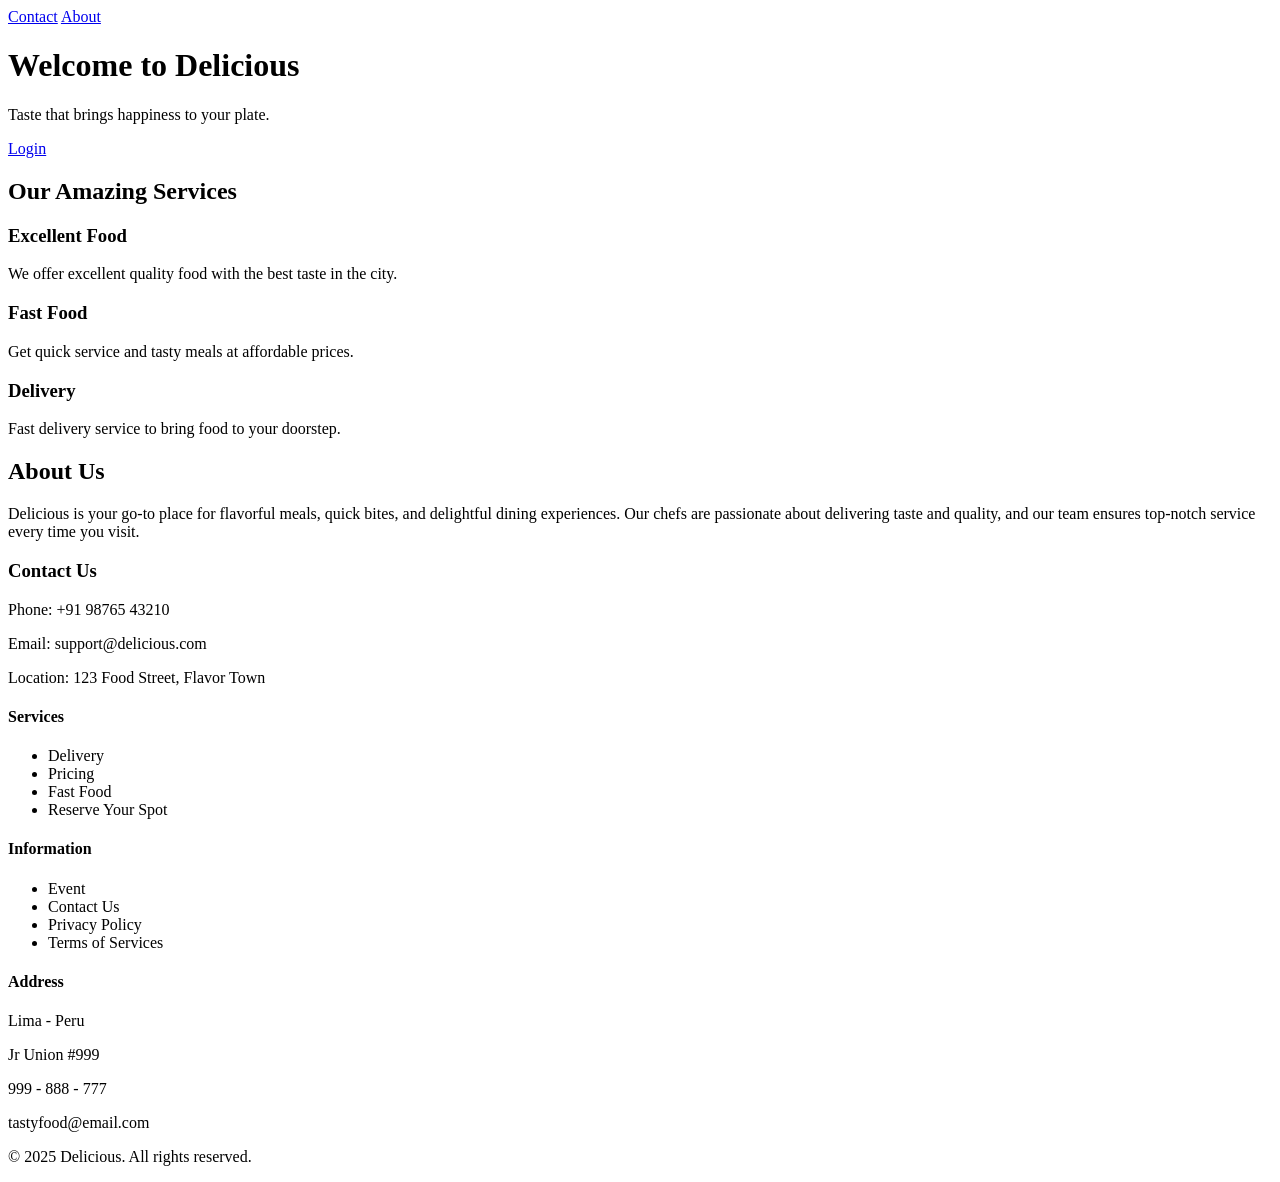
==== index.html @ ea942275 "Adding an index.html file" ====
<!DOCTYPE html>
<html lang="en">
<head>
  <meta charset="UTF-8" />
  <meta name="viewport" content="width=device-width, initial-scale=1.0" />
  <title>Delicious - Welcome</title>
  <link rel="stylesheet" href="index.css" />
  <link href="https://fonts.googleapis.com/css2?family=Poppins:wght@300;500;700&display=swap" rel="stylesheet">
</head>
<body>

  <!-- Navigation Bar -->
  <nav class="top-nav">
    <div class="nav-links">
      <a href="#contact">Contact</a>
      <a href="#about">About</a>
    </div>
  </nav>

  <!-- Hero Section -->
  <div class="hero">
    <div class="overlay">
      <h1 class="title">Welcome to <span>Delicious</span></h1>
      <p class="subtitle">Taste that brings happiness to your plate.</p>
      <a href="login.html" class="login-btn">Login</a>
    </div>
  </div>

  <!-- Services Section -->
  <section class="services">
    <h2>Our Amazing Services</h2>
    <div class="service-boxes">
      <div class="service">
        <h3>Excellent Food</h3>
        <p>We offer excellent quality food with the best taste in the city.</p>
      </div>
      <div class="service">
        <h3>Fast Food</h3>
        <p>Get quick service and tasty meals at affordable prices.</p>
      </div>
      <div class="service">
        <h3>Delivery</h3>
        <p>Fast delivery service to bring food to your doorstep.</p>
      </div>
    </div>
  </section>

  <!-- About Section -->
  <section id="about" class="about">
    <h2>About Us</h2>
    <p>Delicious is your go-to place for flavorful meals, quick bites, and delightful dining experiences. Our chefs are passionate about delivering taste and quality, and our team ensures top-notch service every time you visit.</p>
  </section>

  <!-- Footer Section -->
  <footer id="contact">
    <div class="footer-grid">
      <div class="contact">
        <h3>Contact Us</h3>
        <p>Phone: ‪+91 98765 43210‬</p>
        <p>Email: support@delicious.com</p>
        <p>Location: 123 Food Street, Flavor Town</p>
      </div>
      <div class="footer-links">
        <h4>Services</h4>
        <ul>
          <li>Delivery</li>
          <li>Pricing</li>
          <li>Fast Food</li>
          <li>Reserve Your Spot</li>
        </ul>
      </div>
      <div class="footer-info">
        <h4>Information</h4>
        <ul>
          <li>Event</li>
          <li>Contact Us</li>
          <li>Privacy Policy</li>
          <li>Terms of Services</li>
        </ul>
      </div>
      <div class="footer-address">
        <h4>Address</h4>
        <p>Lima - Peru</p>
        <p>Jr Union #999</p>
        <p>999 - 888 - 777</p>
        <p>tastyfood@email.com</p>
      </div>
    </div>
    <p class="copyright">&copy; 2025 Delicious. All rights reserved.</p>
  </footer>
</body>
</html>
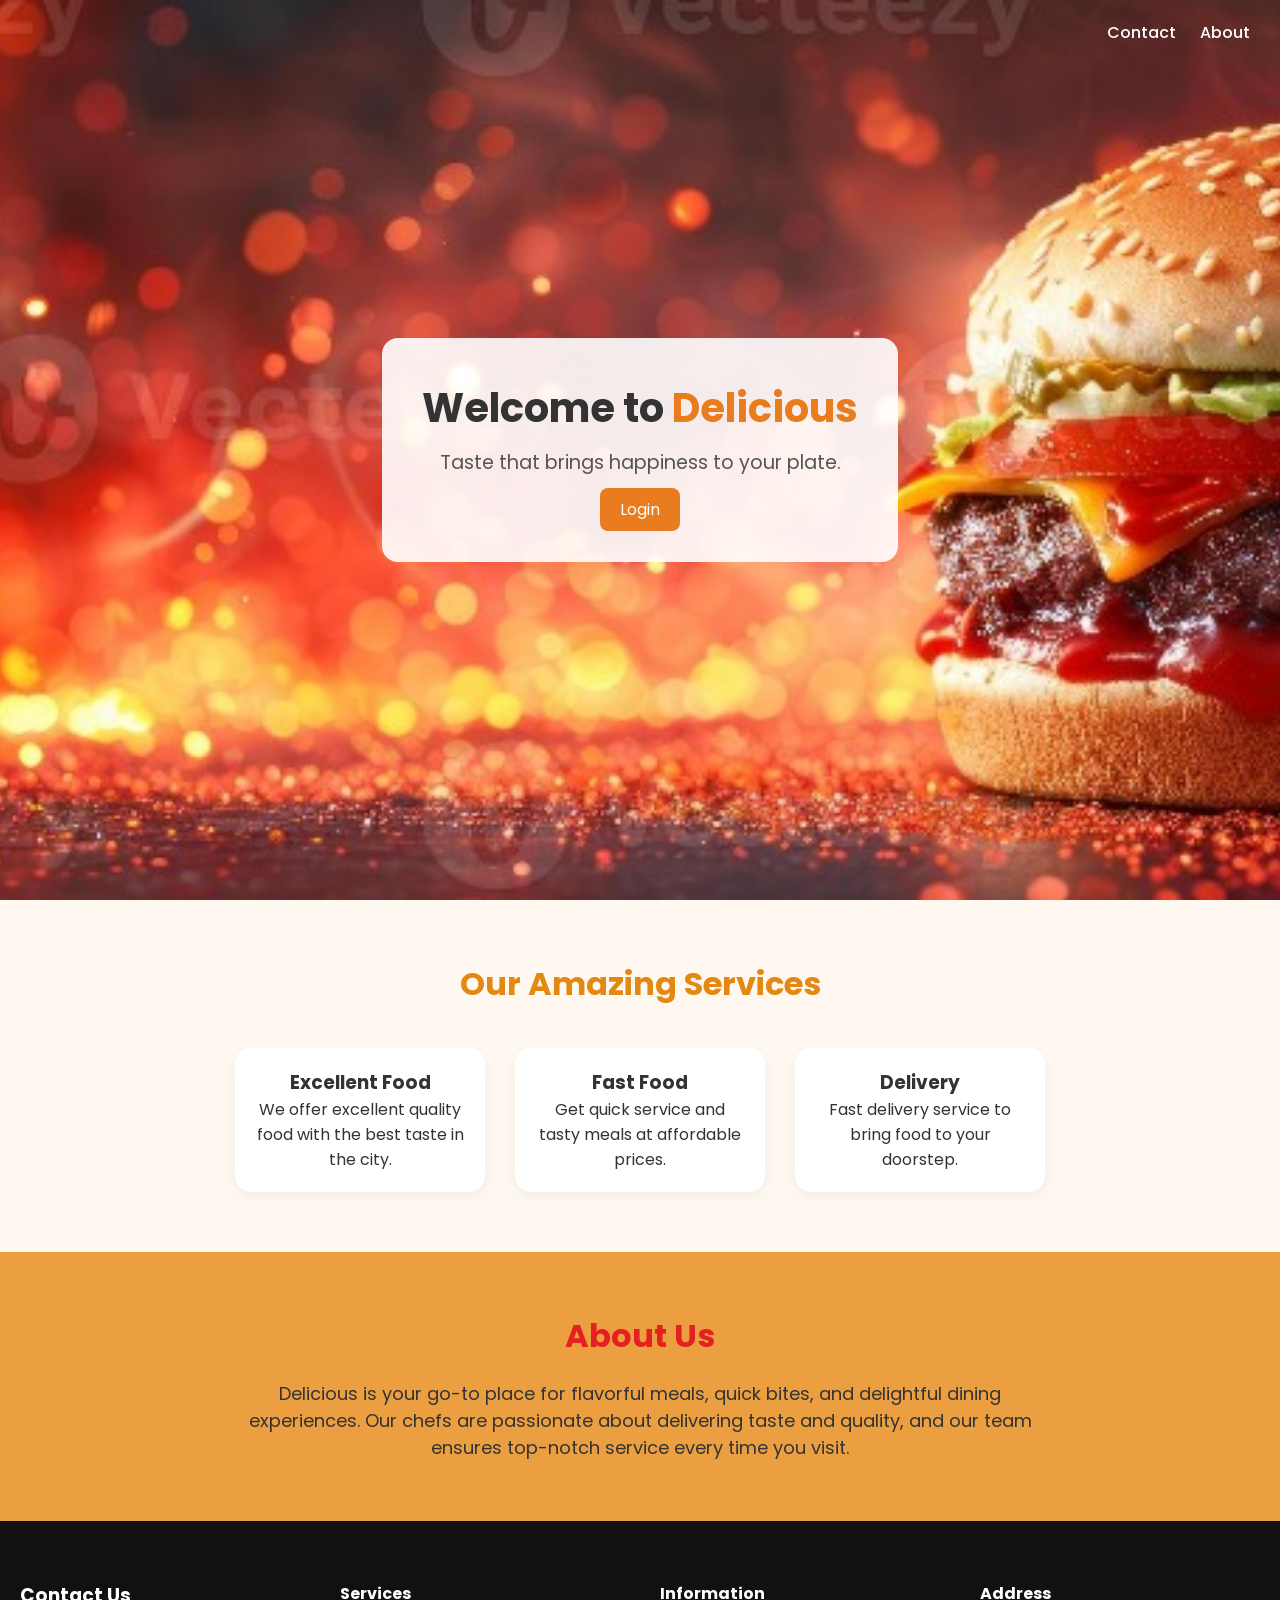
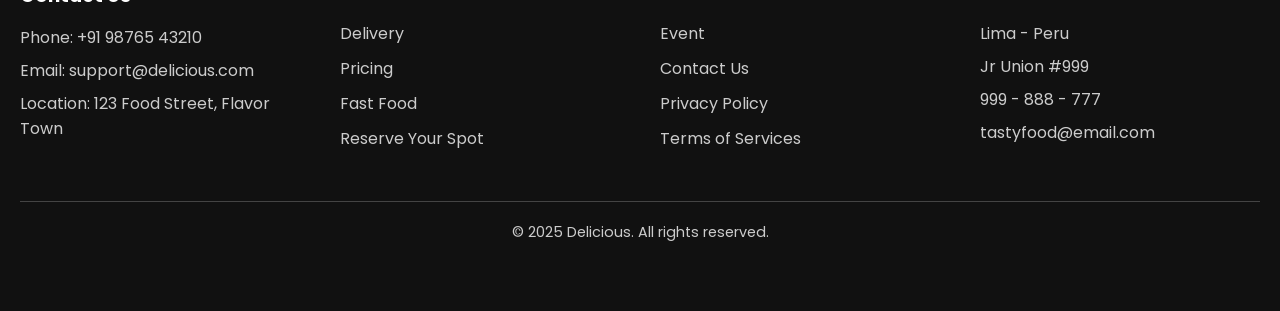
==== commit a4b48c4d: "initial commit" ====
--- a/index.html
+++ b/index.html
@@ -1,92 +1,92 @@
-<!DOCTYPE html>
-<html lang="en">
-<head>
-  <meta charset="UTF-8" />
-  <meta name="viewport" content="width=device-width, initial-scale=1.0" />
-  <title>Delicious - Welcome</title>
-  <link rel="stylesheet" href="index.css" />
-  <link href="https://fonts.googleapis.com/css2?family=Poppins:wght@300;500;700&display=swap" rel="stylesheet">
-</head>
-<body>
-
-  <!-- Navigation Bar -->
-  <nav class="top-nav">
-    <div class="nav-links">
-      <a href="#contact">Contact</a>
-      <a href="#about">About</a>
-    </div>
-  </nav>
-
-  <!-- Hero Section -->
-  <div class="hero">
-    <div class="overlay">
-      <h1 class="title">Welcome to <span>Delicious</span></h1>
-      <p class="subtitle">Taste that brings happiness to your plate.</p>
-      <a href="login.html" class="login-btn">Login</a>
-    </div>
-  </div>
-
-  <!-- Services Section -->
-  <section class="services">
-    <h2>Our Amazing Services</h2>
-    <div class="service-boxes">
-      <div class="service">
-        <h3>Excellent Food</h3>
-        <p>We offer excellent quality food with the best taste in the city.</p>
-      </div>
-      <div class="service">
-        <h3>Fast Food</h3>
-        <p>Get quick service and tasty meals at affordable prices.</p>
-      </div>
-      <div class="service">
-        <h3>Delivery</h3>
-        <p>Fast delivery service to bring food to your doorstep.</p>
-      </div>
-    </div>
-  </section>
-
-  <!-- About Section -->
-  <section id="about" class="about">
-    <h2>About Us</h2>
-    <p>Delicious is your go-to place for flavorful meals, quick bites, and delightful dining experiences. Our chefs are passionate about delivering taste and quality, and our team ensures top-notch service every time you visit.</p>
-  </section>
-
-  <!-- Footer Section -->
-  <footer id="contact">
-    <div class="footer-grid">
-      <div class="contact">
-        <h3>Contact Us</h3>
-        <p>Phone: ‪+91 98765 43210‬</p>
-        <p>Email: support@delicious.com</p>
-        <p>Location: 123 Food Street, Flavor Town</p>
-      </div>
-      <div class="footer-links">
-        <h4>Services</h4>
-        <ul>
-          <li>Delivery</li>
-          <li>Pricing</li>
-          <li>Fast Food</li>
-          <li>Reserve Your Spot</li>
-        </ul>
-      </div>
-      <div class="footer-info">
-        <h4>Information</h4>
-        <ul>
-          <li>Event</li>
-          <li>Contact Us</li>
-          <li>Privacy Policy</li>
-          <li>Terms of Services</li>
-        </ul>
-      </div>
-      <div class="footer-address">
-        <h4>Address</h4>
-        <p>Lima - Peru</p>
-        <p>Jr Union #999</p>
-        <p>999 - 888 - 777</p>
-        <p>tastyfood@email.com</p>
-      </div>
-    </div>
-    <p class="copyright">&copy; 2025 Delicious. All rights reserved.</p>
-  </footer>
-</body>
+<!DOCTYPE html>
+<html lang="en">
+<head>
+  <meta charset="UTF-8" />
+  <meta name="viewport" content="width=device-width, initial-scale=1.0" />
+  <title>Delicious - Welcome</title>
+  <link rel="stylesheet" href="index.css" />
+  <link href="https://fonts.googleapis.com/css2?family=Poppins:wght@300;500;700&display=swap" rel="stylesheet">
+</head>
+<body>
+
+  <!-- Navigation Bar -->
+  <nav class="top-nav">
+    <div class="nav-links">
+      <a href="#contact">Contact</a>
+      <a href="#about">About</a>
+    </div>
+  </nav>
+
+  <!-- Hero Section -->
+  <div class="hero">
+    <div class="overlay">
+      <h1 class="title">Welcome to <span>Delicious</span></h1>
+      <p class="subtitle">Taste that brings happiness to your plate.</p>
+      <a href="login.html" class="login-btn">Login</a>
+    </div>
+  </div>
+
+  <!-- Services Section -->
+  <section class="services">
+    <h2>Our Amazing Services</h2>
+    <div class="service-boxes">
+      <div class="service">
+        <h3>Excellent Food</h3>
+        <p>We offer excellent quality food with the best taste in the city.</p>
+      </div>
+      <div class="service">
+        <h3>Fast Food</h3>
+        <p>Get quick service and tasty meals at affordable prices.</p>
+      </div>
+      <div class="service">
+        <h3>Delivery</h3>
+        <p>Fast delivery service to bring food to your doorstep.</p>
+      </div>
+    </div>
+  </section>
+
+  <!-- About Section -->
+  <section id="about" class="about">
+    <h2>About Us</h2>
+    <p>Delicious is your go-to place for flavorful meals, quick bites, and delightful dining experiences. Our chefs are passionate about delivering taste and quality, and our team ensures top-notch service every time you visit.</p>
+  </section>
+
+  <!-- Footer Section -->
+  <footer id="contact">
+    <div class="footer-grid">
+      <div class="contact">
+        <h3>Contact Us</h3>
+        <p>Phone: ‪+91 98765 43210‬</p>
+        <p>Email: support@delicious.com</p>
+        <p>Location: 123 Food Street, Flavor Town</p>
+      </div>
+      <div class="footer-links">
+        <h4>Services</h4>
+        <ul>
+          <li>Delivery</li>
+          <li>Pricing</li>
+          <li>Fast Food</li>
+          <li>Reserve Your Spot</li>
+        </ul>
+      </div>
+      <div class="footer-info">
+        <h4>Information</h4>
+        <ul>
+          <li>Event</li>
+          <li>Contact Us</li>
+          <li>Privacy Policy</li>
+          <li>Terms of Services</li>
+        </ul>
+      </div>
+      <div class="footer-address">
+        <h4>Address</h4>
+        <p>Lima - Peru</p>
+        <p>Jr Union #999</p>
+        <p>999 - 888 - 777</p>
+        <p>tastyfood@email.com</p>
+      </div>
+    </div>
+    <p class="copyright">&copy; 2025 Delicious. All rights reserved.</p>
+  </footer>
+</body>
 </html>
--- a/index.css
+++ b/index.css
@@ -0,0 +1,180 @@
+
+* {
+  margin: 0;
+  padding: 0;
+  box-sizing: border-box;
+}
+
+body {
+  font-family: 'Poppins', sans-serif;
+  background-color: #fff8f0;
+  color: #333;
+}
+
+.hero {
+  background: url('image/home.jpg') center/cover no-repeat;
+  height: 100vh;
+  display: flex;
+  align-items: center;
+  justify-content: center;
+  position: relative;
+  text-align: center;
+}
+
+.overlay {
+  background: rgba(255, 255, 255, 0.9);
+  padding: 40px;
+  border-radius: 16px;
+}
+
+.title {
+  font-size: 2.5rem;
+  font-weight: 700;
+}
+
+.title span {
+  color: #e87c1e;
+}
+
+.subtitle {
+  margin: 10px 0 20px;
+  font-size: 1.2rem;
+  color: #555;
+}
+
+.login-btn {
+  padding: 10px 20px;
+  background-color:  #e87c1e;
+  color: #fff;
+  text-decoration: none;
+  border-radius: 8px;
+  transition: background 0.3s;
+}
+
+.login-btn:hover {
+  background-color: #246b45;
+}
+
+.services {
+  text-align: center;
+  padding: 60px 20px;
+}
+
+.services h2 {
+  font-size: 2rem;
+  margin-bottom: 40px;
+  color: #e38913;
+}
+
+.service-boxes {
+  display: flex;
+  flex-wrap: wrap;
+  justify-content: center;
+  gap: 30px;
+}
+
+.service {
+  background-color: #fff;
+  padding: 20px;
+  border-radius: 16px;
+  box-shadow: 0 4px 12px rgba(0, 0, 0, 0.05);
+  width: 250px;
+}
+
+footer {
+  background-color: #111;
+  color: #ccc;
+  padding: 60px 20px;
+}
+
+.footer-grid {
+  display: grid;
+  grid-template-columns: repeat(auto-fit, minmax(200px, 1fr));
+  gap: 40px;
+  margin-bottom: 40px;
+}
+
+footer h3, footer h4 {
+  color: #fff;
+  margin-bottom: 15px;
+}
+
+footer ul {
+  list-style: none;
+  padding: 0;
+}
+
+footer ul li {
+  margin-bottom: 10px;
+}
+
+footer p {
+  margin: 8px 0;
+}
+
+footer .copyright {
+  text-align: center;
+  font-size: 0.9rem;
+  border-top: 1px solid #444;
+  padding-top: 20px;
+}
+
+@media (max-width: 768px) {
+  .overlay {
+    padding: 20px;
+  }
+
+  .title {
+    font-size: 2rem;
+  }
+
+  .subtitle {
+    font-size: 1rem;
+  }
+
+  .service {
+    width: 90%;
+  }
+}
+/* Top Right Navigation */
+.top-nav {
+  position: absolute;
+  top: 20px;
+  right: 30px;
+  z-index: 10;
+  font-family: 'Poppins', sans-serif;
+}
+
+.top-nav .nav-links a {
+  margin-left: 20px;
+  text-decoration: none;
+  color: white;
+  font-weight: 500;
+  font-size: 16px;
+  transition: color 0.3s;
+}
+
+.top-nav .nav-links a:hover {
+  color: #FBA518;
+}
+
+/* About Section */
+.about {
+  padding: 60px 20px;
+  background-color: #ec9f41;
+  text-align: center;
+  font-family: 'Poppins', sans-serif;
+}
+
+.about h2 {
+  font-size: 32px;
+  margin-bottom: 20px;
+  color: #E52020;
+}
+
+.about p {
+  font-size: 18px;
+  max-width: 800px;
+  margin: auto;
+  color: #333;
+}
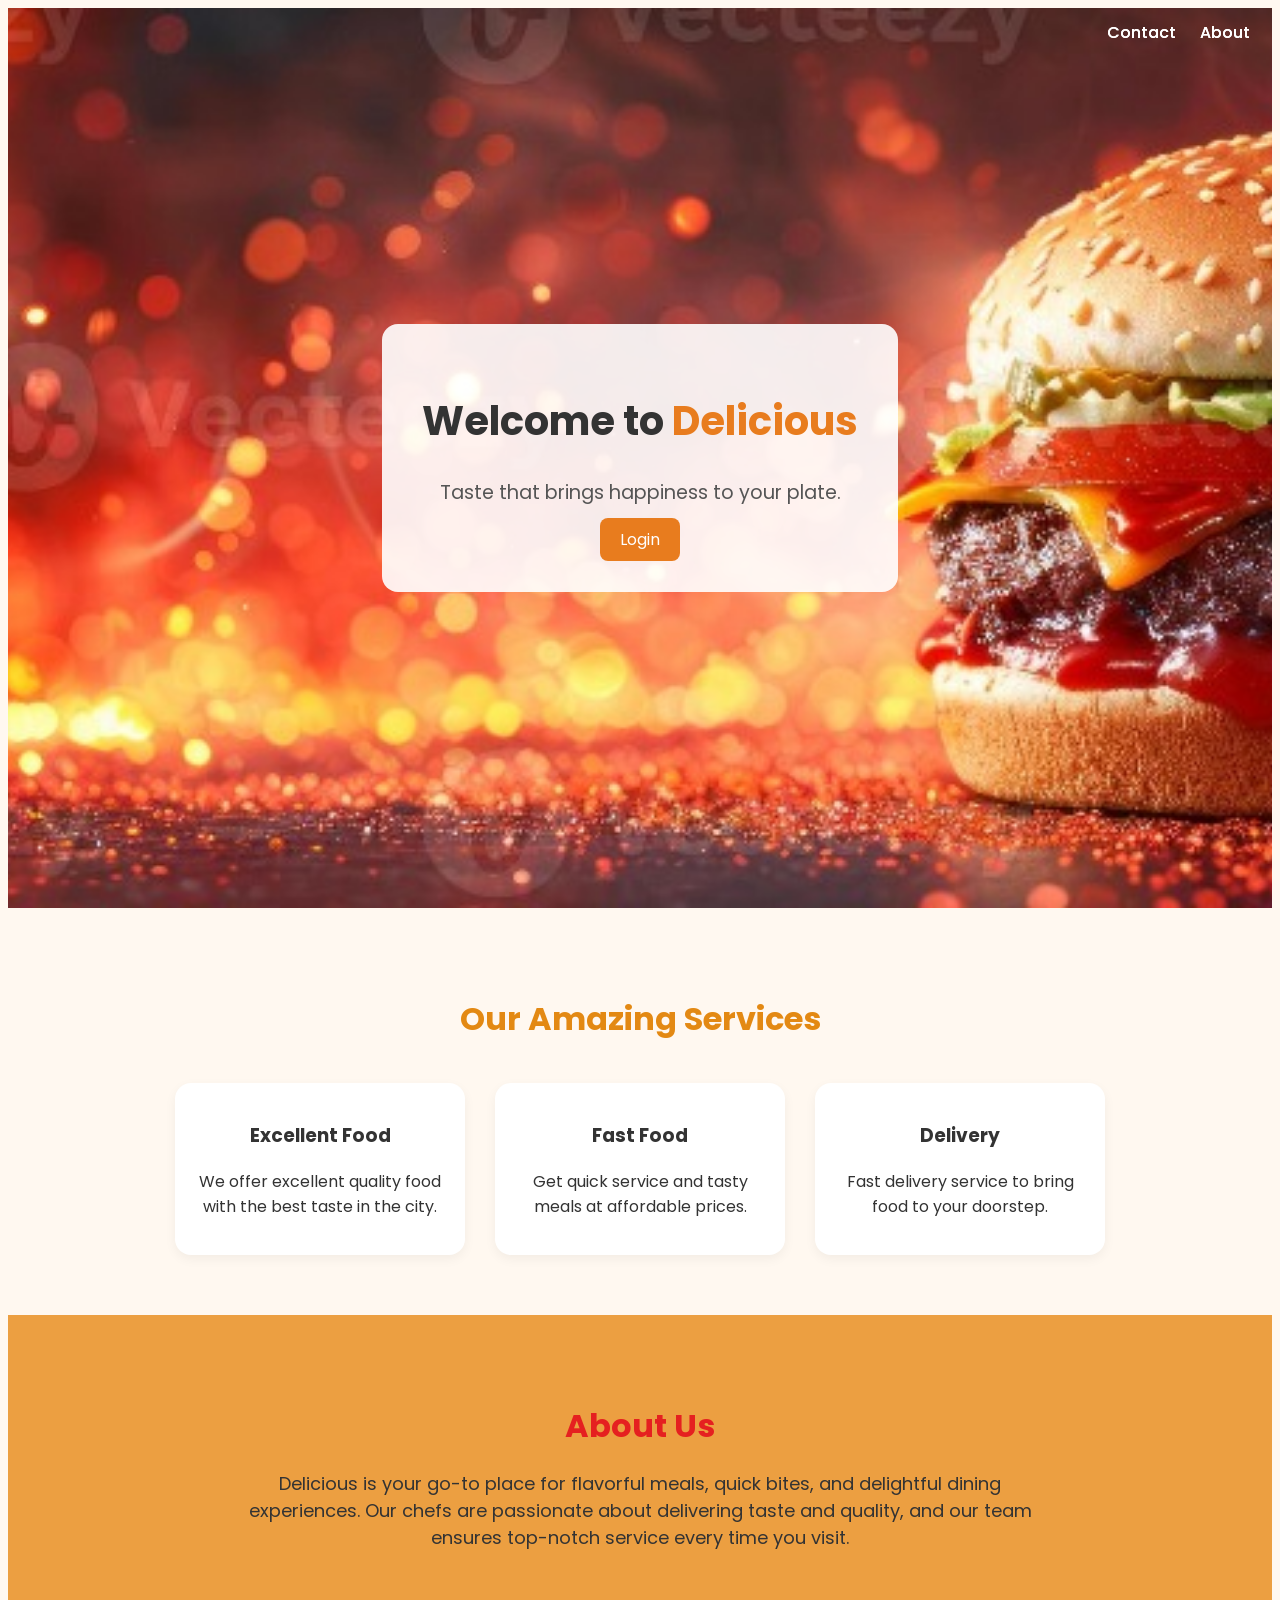
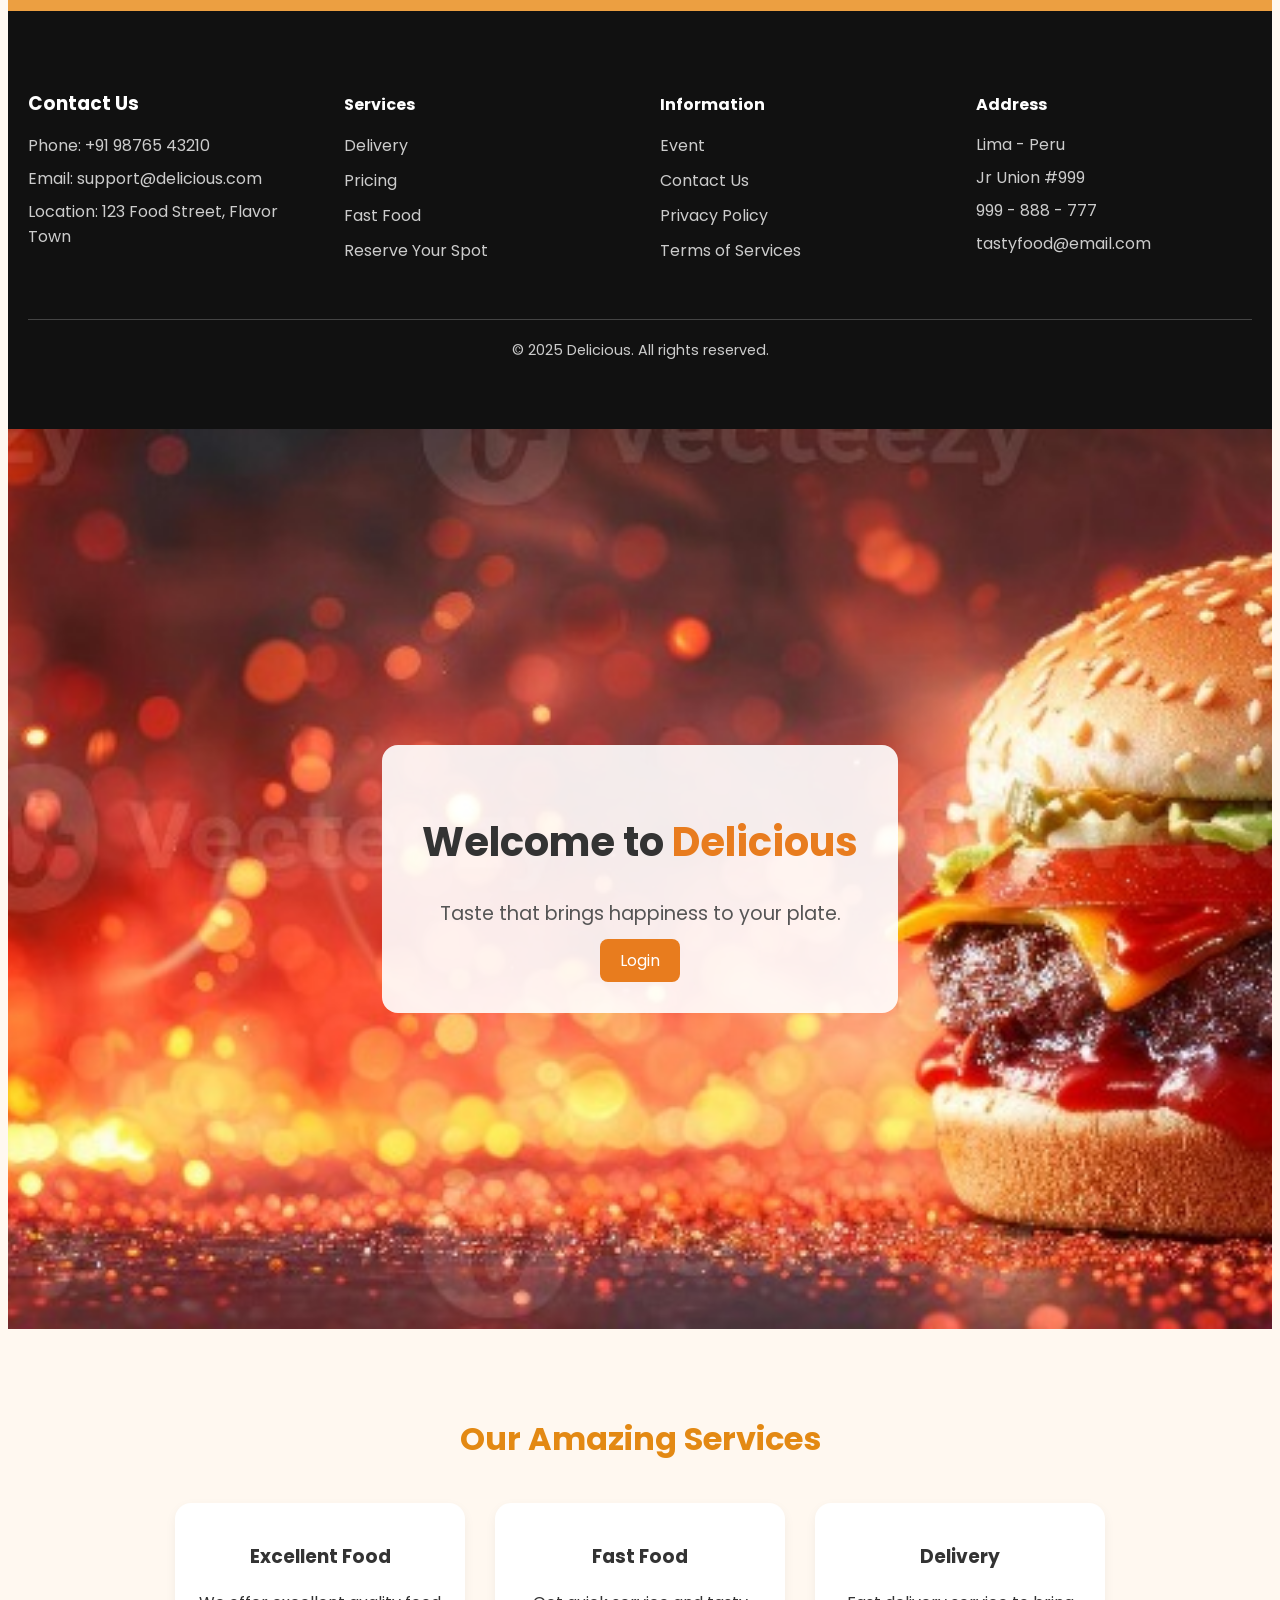
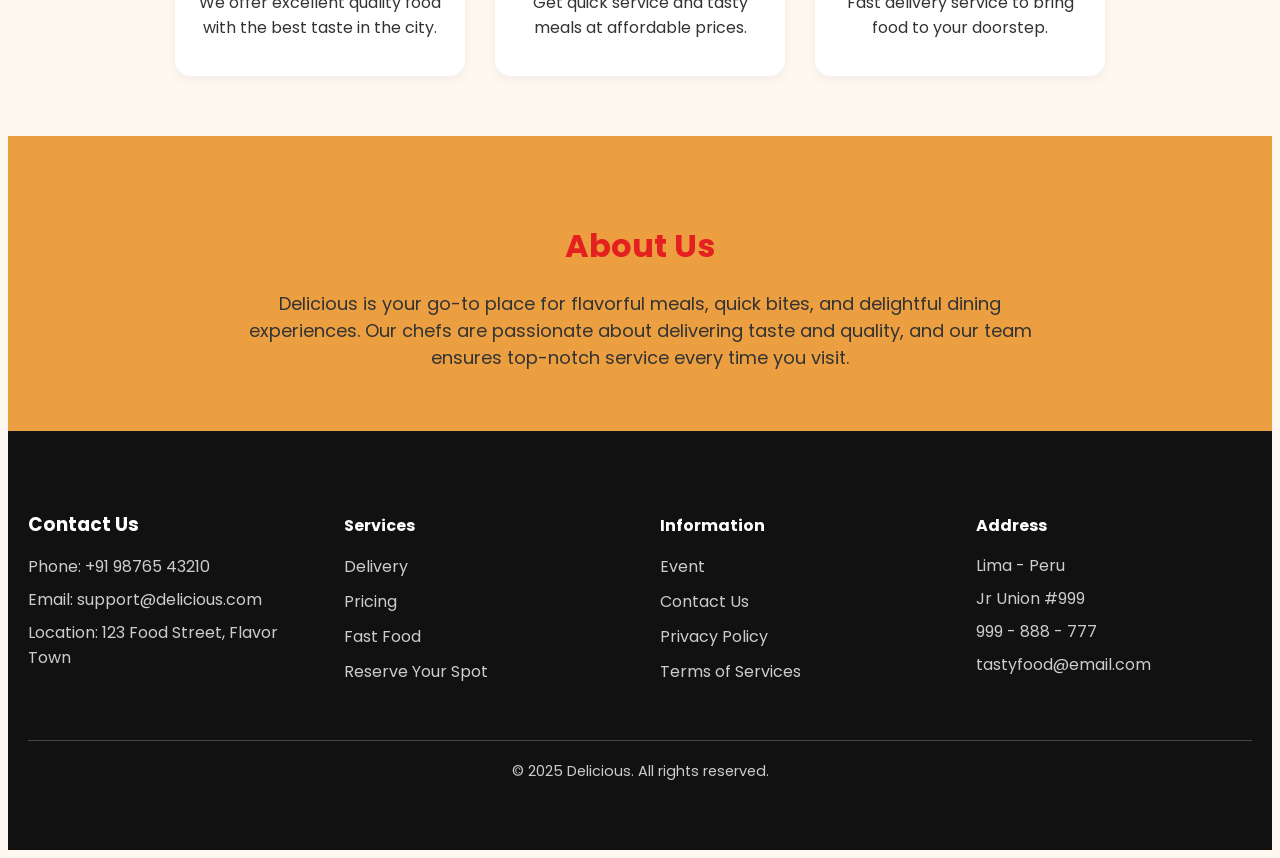
==== commit 8d4040ad: "initial commit" ====
--- a/index.html
+++ b/index.html
@@ -1,3 +1,95 @@
+<!DOCTYPE html>
+<html lang="en">
+<head>
+  <meta charset="UTF-8" />
+  <meta name="viewport" content="width=device-width, initial-scale=1.0" />
+  <title>Delicious - Welcome</title>
+  <link rel="stylesheet" href="index.css" />
+  <link href="https://fonts.googleapis.com/css2?family=Poppins:wght@300;500;700&display=swap" rel="stylesheet">
+</head>
+<body>
+
+  <!-- Navigation Bar -->
+  <nav class="top-nav">
+    <div class="nav-links">
+      <a href="#contact">Contact</a>
+      <a href="#about">About</a>
+    </div>
+  </nav>
+
+  <!-- Hero Section -->
+  <div class="hero">
+    <div class="overlay">
+      <h1 class="title">Welcome to <span>Delicious</span></h1>
+      <p class="subtitle">Taste that brings happiness to your plate.</p>
+      <a href="login.html" class="login-btn">Login</a>
+    </div>
+  </div>
+
+  <!-- Services Section -->
+  <section class="services">
+    <h2>Our Amazing Services</h2>
+    <div class="service-boxes">
+      <div class="service">
+        <h3>Excellent Food</h3>
+        <p>We offer excellent quality food with the best taste in the city.</p>
+      </div>
+      <div class="service">
+        <h3>Fast Food</h3>
+        <p>Get quick service and tasty meals at affordable prices.</p>
+      </div>
+      <div class="service">
+        <h3>Delivery</h3>
+        <p>Fast delivery service to bring food to your doorstep.</p>
+      </div>
+    </div>
+  </section>
+
+  <!-- About Section -->
+  <section id="about" class="about">
+    <h2>About Us</h2>
+    <p>Delicious is your go-to place for flavorful meals, quick bites, and delightful dining experiences. Our chefs are passionate about delivering taste and quality, and our team ensures top-notch service every time you visit.</p>
+  </section>
+
+  <!-- Footer Section -->
+  <footer id="contact">
+    <div class="footer-grid">
+      <div class="contact">
+        <h3>Contact Us</h3>
+        <p>Phone: ‪+91 98765 43210‬</p>
+        <p>Email: support@delicious.com</p>
+        <p>Location: 123 Food Street, Flavor Town</p>
+      </div>
+      <div class="footer-links">
+        <h4>Services</h4>
+        <ul>
+          <li>Delivery</li>
+          <li>Pricing</li>
+          <li>Fast Food</li>
+          <li>Reserve Your Spot</li>
+        </ul>
+      </div>
+      <div class="footer-info">
+        <h4>Information</h4>
+        <ul>
+          <li>Event</li>
+          <li>Contact Us</li>
+          <li>Privacy Policy</li>
+          <li>Terms of Services</li>
+        </ul>
+      </div>
+      <div class="footer-address">
+        <h4>Address</h4>
+        <p>Lima - Peru</p>
+        <p>Jr Union #999</p>
+        <p>999 - 888 - 777</p>
+        <p>tastyfood@email.com</p>
+      </div>
+    </div>
+    <p class="copyright">&copy; 2025 Delicious. All rights reserved.</p>
+  </footer>
+</body>
+</html>
 <!DOCTYPE html>
 <html lang="en">
 <head>
--- a/index.css
+++ b/index.css
@@ -1,3 +1,4 @@
+<<<<<<< HEAD
 
 * {
   margin: 0;
@@ -177,4 +178,185 @@
   max-width: 800px;
   margin: auto;
   color: #333;
+=======
+
+* {
+  margin: 0;
+  padding: 0;
+  box-sizing: border-box;
+}
+
+body {
+  font-family: 'Poppins', sans-serif;
+  background-color: #fff8f0;
+  color: #333;
+}
+
+.hero {
+  background: url('image/home.jpg') center/cover no-repeat;
+  height: 100vh;
+  display: flex;
+  align-items: center;
+  justify-content: center;
+  position: relative;
+  text-align: center;
+}
+
+.overlay {
+  background: rgba(255, 255, 255, 0.9);
+  padding: 40px;
+  border-radius: 16px;
+}
+
+.title {
+  font-size: 2.5rem;
+  font-weight: 700;
+}
+
+.title span {
+  color: #e87c1e;
+}
+
+.subtitle {
+  margin: 10px 0 20px;
+  font-size: 1.2rem;
+  color: #555;
+}
+
+.login-btn {
+  padding: 10px 20px;
+  background-color:  #e87c1e;
+  color: #fff;
+  text-decoration: none;
+  border-radius: 8px;
+  transition: background 0.3s;
+}
+
+.login-btn:hover {
+  background-color: #246b45;
+}
+
+.services {
+  text-align: center;
+  padding: 60px 20px;
+}
+
+.services h2 {
+  font-size: 2rem;
+  margin-bottom: 40px;
+  color: #e38913;
+}
+
+.service-boxes {
+  display: flex;
+  flex-wrap: wrap;
+  justify-content: center;
+  gap: 30px;
+}
+
+.service {
+  background-color: #fff;
+  padding: 20px;
+  border-radius: 16px;
+  box-shadow: 0 4px 12px rgba(0, 0, 0, 0.05);
+  width: 250px;
+}
+
+footer {
+  background-color: #111;
+  color: #ccc;
+  padding: 60px 20px;
+}
+
+.footer-grid {
+  display: grid;
+  grid-template-columns: repeat(auto-fit, minmax(200px, 1fr));
+  gap: 40px;
+  margin-bottom: 40px;
+}
+
+footer h3, footer h4 {
+  color: #fff;
+  margin-bottom: 15px;
+}
+
+footer ul {
+  list-style: none;
+  padding: 0;
+}
+
+footer ul li {
+  margin-bottom: 10px;
+}
+
+footer p {
+  margin: 8px 0;
+}
+
+footer .copyright {
+  text-align: center;
+  font-size: 0.9rem;
+  border-top: 1px solid #444;
+  padding-top: 20px;
+}
+
+@media (max-width: 768px) {
+  .overlay {
+    padding: 20px;
+  }
+
+  .title {
+    font-size: 2rem;
+  }
+
+  .subtitle {
+    font-size: 1rem;
+  }
+
+  .service {
+    width: 90%;
+  }
+}
+/* Top Right Navigation */
+.top-nav {
+  position: absolute;
+  top: 20px;
+  right: 30px;
+  z-index: 10;
+  font-family: 'Poppins', sans-serif;
+}
+
+.top-nav .nav-links a {
+  margin-left: 20px;
+  text-decoration: none;
+  color: white;
+  font-weight: 500;
+  font-size: 16px;
+  transition: color 0.3s;
+}
+
+.top-nav .nav-links a:hover {
+  color: #FBA518;
+}
+
+/* About Section */
+.about {
+  padding: 60px 20px;
+  background-color: #ec9f41;
+  text-align: center;
+  font-family: 'Poppins', sans-serif;
+}
+
+.about h2 {
+  font-size: 32px;
+  margin-bottom: 20px;
+  color: #E52020;
+}
+
+.about p {
+  font-size: 18px;
+  max-width: 800px;
+  margin: auto;
+  color: #333;
+>>>>>>> 6a0d98ed85639fdf4b866005dfef02e4925ef902
 }
--- a/index.css
+++ b/index.css
@@ -1,3 +1,4 @@
+<<<<<<< HEAD
 
 * {
   margin: 0;
@@ -177,4 +178,185 @@
   max-width: 800px;
   margin: auto;
   color: #333;
+=======
+
+* {
+  margin: 0;
+  padding: 0;
+  box-sizing: border-box;
+}
+
+body {
+  font-family: 'Poppins', sans-serif;
+  background-color: #fff8f0;
+  color: #333;
+}
+
+.hero {
+  background: url('image/home.jpg') center/cover no-repeat;
+  height: 100vh;
+  display: flex;
+  align-items: center;
+  justify-content: center;
+  position: relative;
+  text-align: center;
+}
+
+.overlay {
+  background: rgba(255, 255, 255, 0.9);
+  padding: 40px;
+  border-radius: 16px;
+}
+
+.title {
+  font-size: 2.5rem;
+  font-weight: 700;
+}
+
+.title span {
+  color: #e87c1e;
+}
+
+.subtitle {
+  margin: 10px 0 20px;
+  font-size: 1.2rem;
+  color: #555;
+}
+
+.login-btn {
+  padding: 10px 20px;
+  background-color:  #e87c1e;
+  color: #fff;
+  text-decoration: none;
+  border-radius: 8px;
+  transition: background 0.3s;
+}
+
+.login-btn:hover {
+  background-color: #246b45;
+}
+
+.services {
+  text-align: center;
+  padding: 60px 20px;
+}
+
+.services h2 {
+  font-size: 2rem;
+  margin-bottom: 40px;
+  color: #e38913;
+}
+
+.service-boxes {
+  display: flex;
+  flex-wrap: wrap;
+  justify-content: center;
+  gap: 30px;
+}
+
+.service {
+  background-color: #fff;
+  padding: 20px;
+  border-radius: 16px;
+  box-shadow: 0 4px 12px rgba(0, 0, 0, 0.05);
+  width: 250px;
+}
+
+footer {
+  background-color: #111;
+  color: #ccc;
+  padding: 60px 20px;
+}
+
+.footer-grid {
+  display: grid;
+  grid-template-columns: repeat(auto-fit, minmax(200px, 1fr));
+  gap: 40px;
+  margin-bottom: 40px;
+}
+
+footer h3, footer h4 {
+  color: #fff;
+  margin-bottom: 15px;
+}
+
+footer ul {
+  list-style: none;
+  padding: 0;
+}
+
+footer ul li {
+  margin-bottom: 10px;
+}
+
+footer p {
+  margin: 8px 0;
+}
+
+footer .copyright {
+  text-align: center;
+  font-size: 0.9rem;
+  border-top: 1px solid #444;
+  padding-top: 20px;
+}
+
+@media (max-width: 768px) {
+  .overlay {
+    padding: 20px;
+  }
+
+  .title {
+    font-size: 2rem;
+  }
+
+  .subtitle {
+    font-size: 1rem;
+  }
+
+  .service {
+    width: 90%;
+  }
+}
+/* Top Right Navigation */
+.top-nav {
+  position: absolute;
+  top: 20px;
+  right: 30px;
+  z-index: 10;
+  font-family: 'Poppins', sans-serif;
+}
+
+.top-nav .nav-links a {
+  margin-left: 20px;
+  text-decoration: none;
+  color: white;
+  font-weight: 500;
+  font-size: 16px;
+  transition: color 0.3s;
+}
+
+.top-nav .nav-links a:hover {
+  color: #FBA518;
+}
+
+/* About Section */
+.about {
+  padding: 60px 20px;
+  background-color: #ec9f41;
+  text-align: center;
+  font-family: 'Poppins', sans-serif;
+}
+
+.about h2 {
+  font-size: 32px;
+  margin-bottom: 20px;
+  color: #E52020;
+}
+
+.about p {
+  font-size: 18px;
+  max-width: 800px;
+  margin: auto;
+  color: #333;
+>>>>>>> 6a0d98ed85639fdf4b866005dfef02e4925ef902
 }
